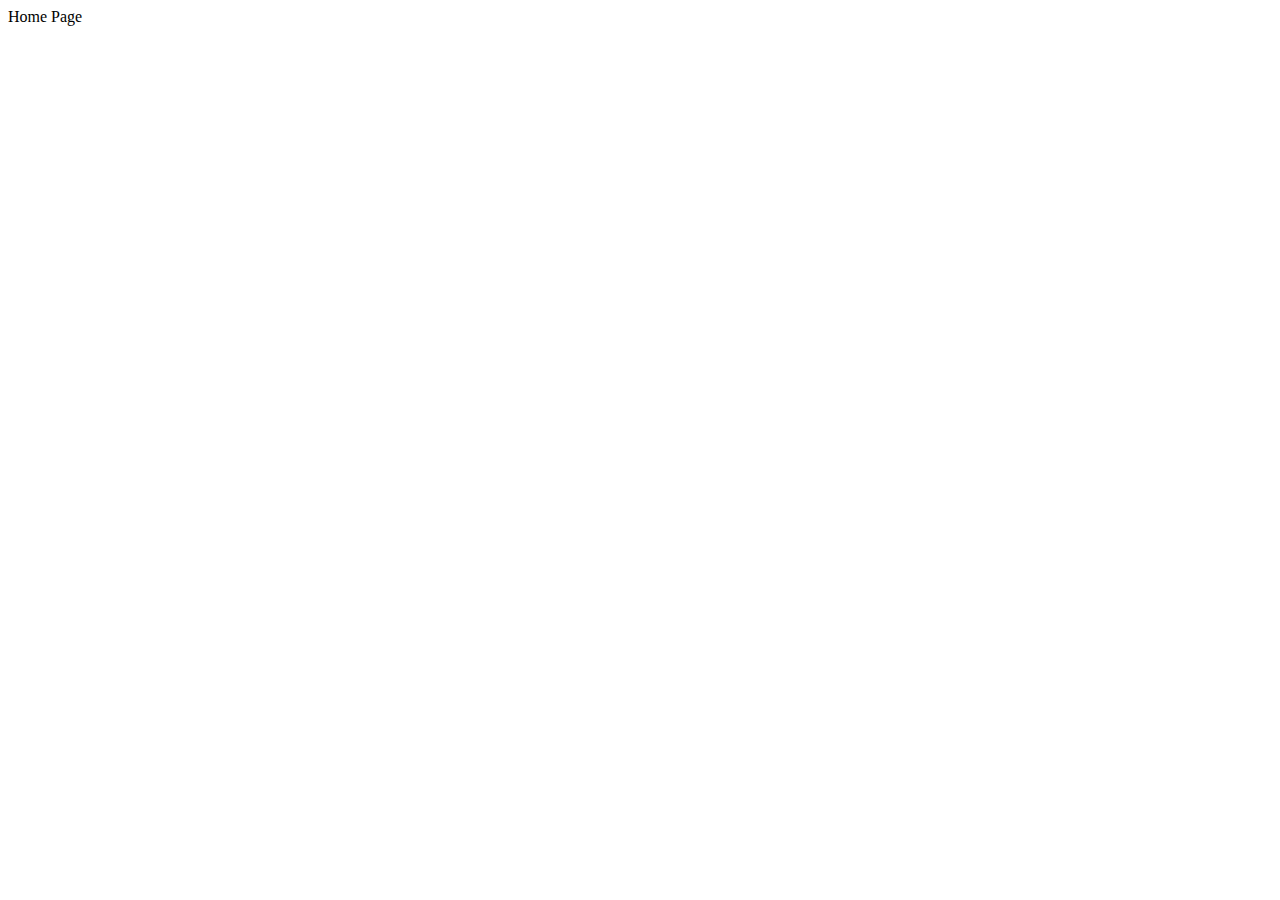
==== home.html @ 3d829ca9 "Create home.html" ====
<!DOCTYPE html>
<!-- The HTML code in this file is released under a Creative Commons Attribution-NonCommercial 4.0 International (CC BY-NC 4.0) license (https://creativecommons.org/licenses/by-nc/4.0/). Please feel free to reuse the code in the file, just be sure to attribute it properly and publicly on your site. -->
<html>
    <head>
            Home Page
    </head>
    <body>

    </body>
</html>
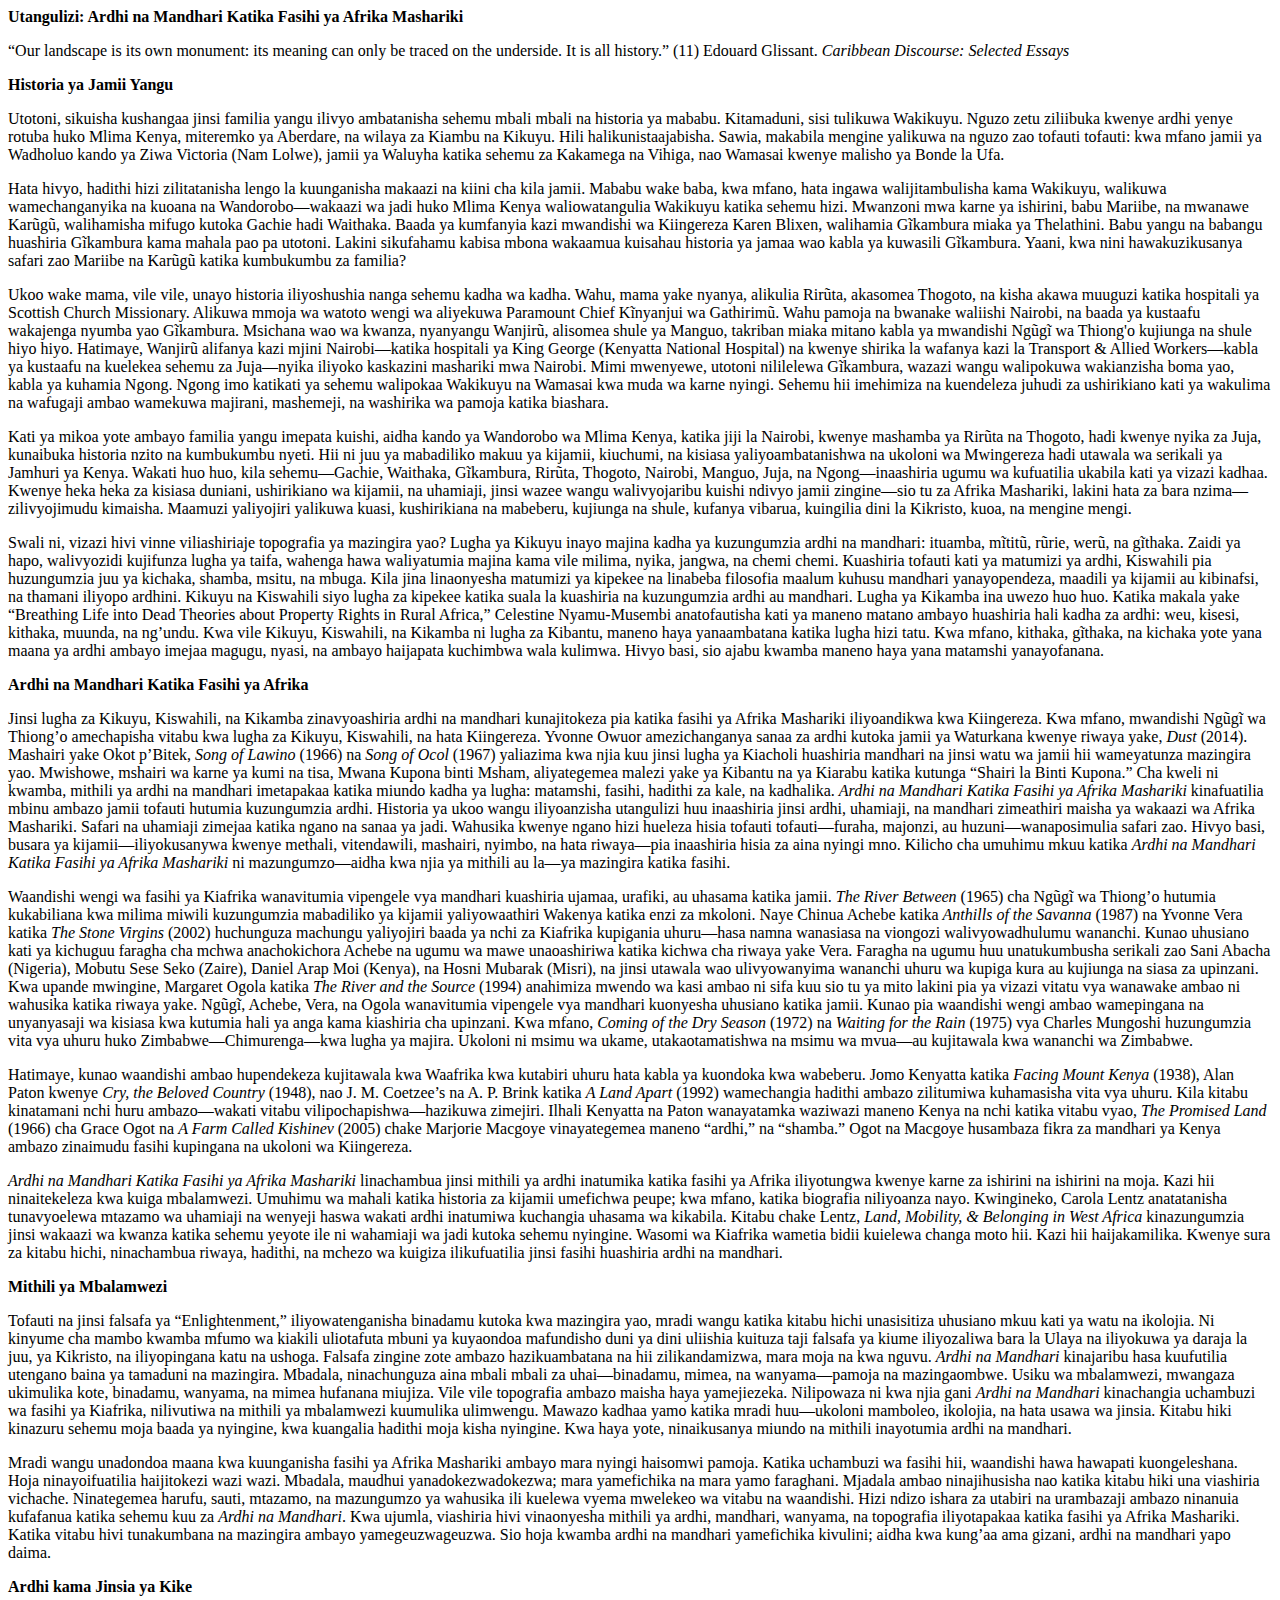
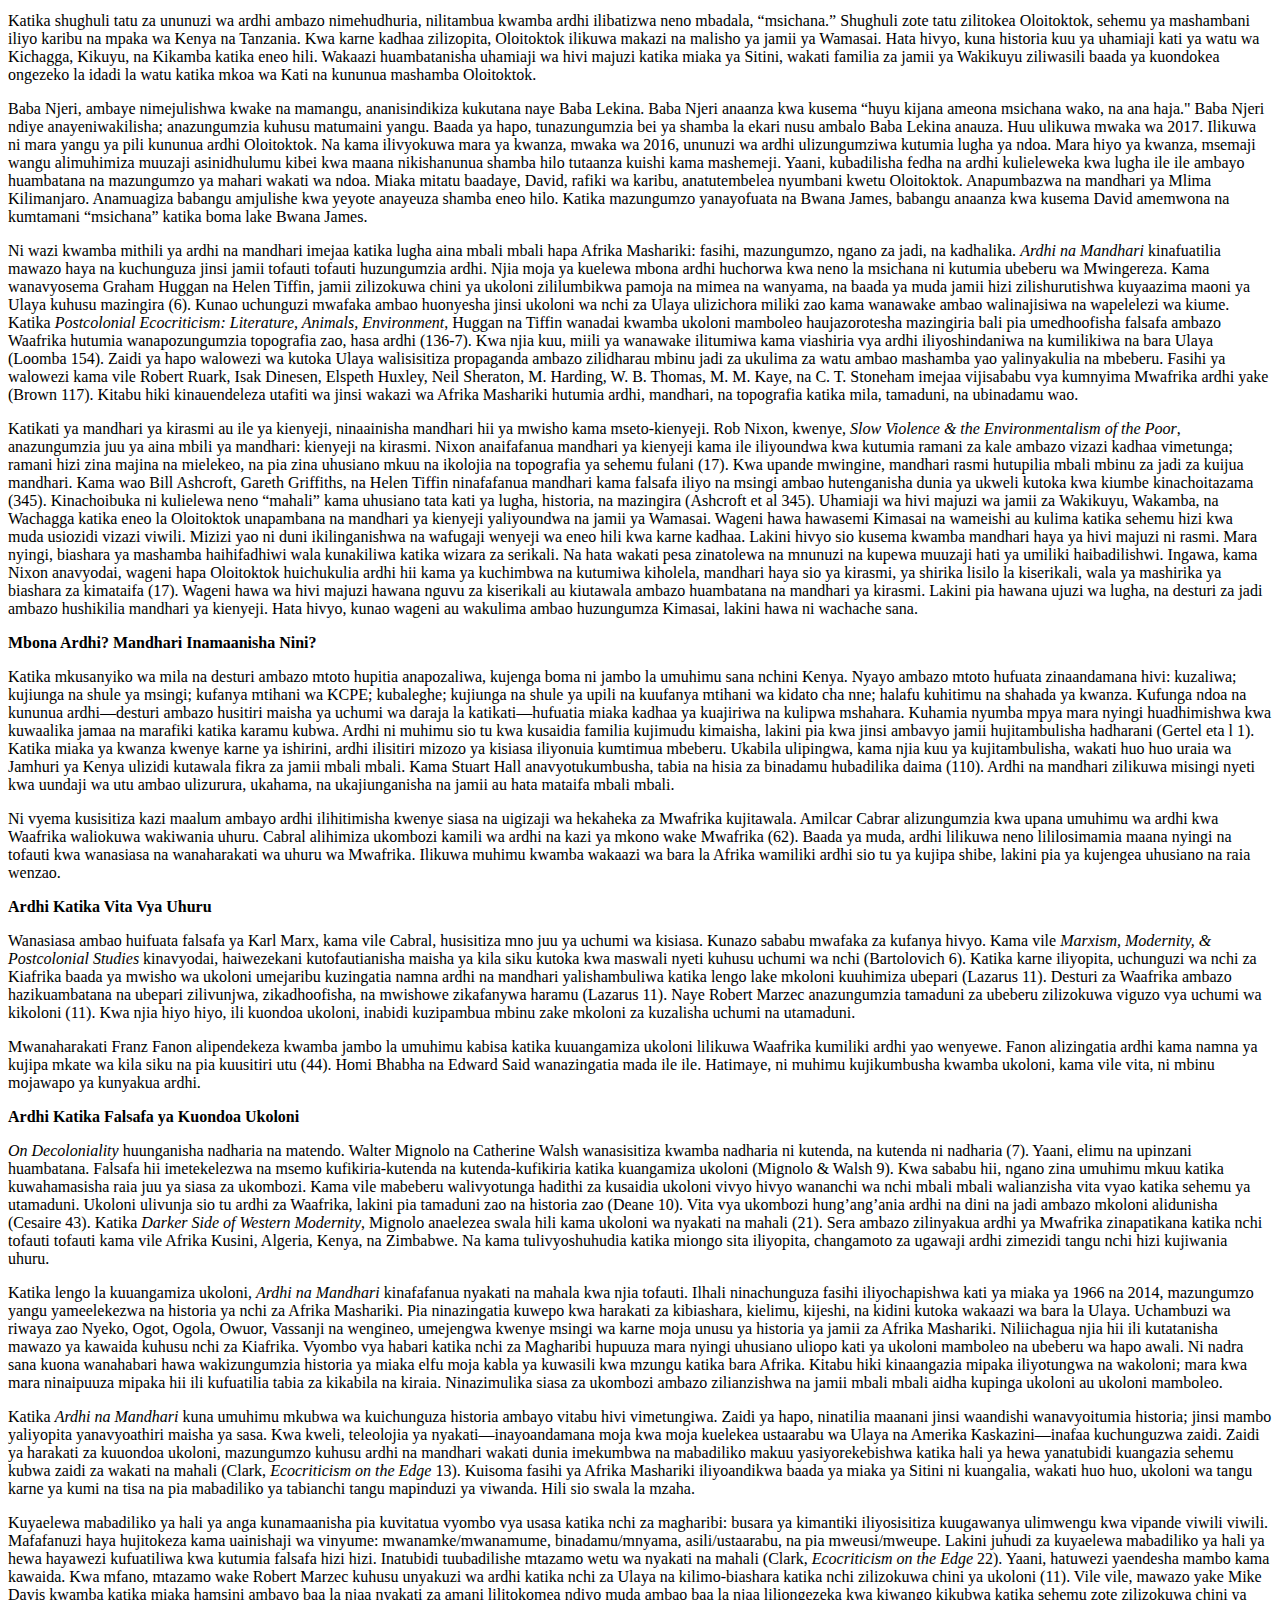
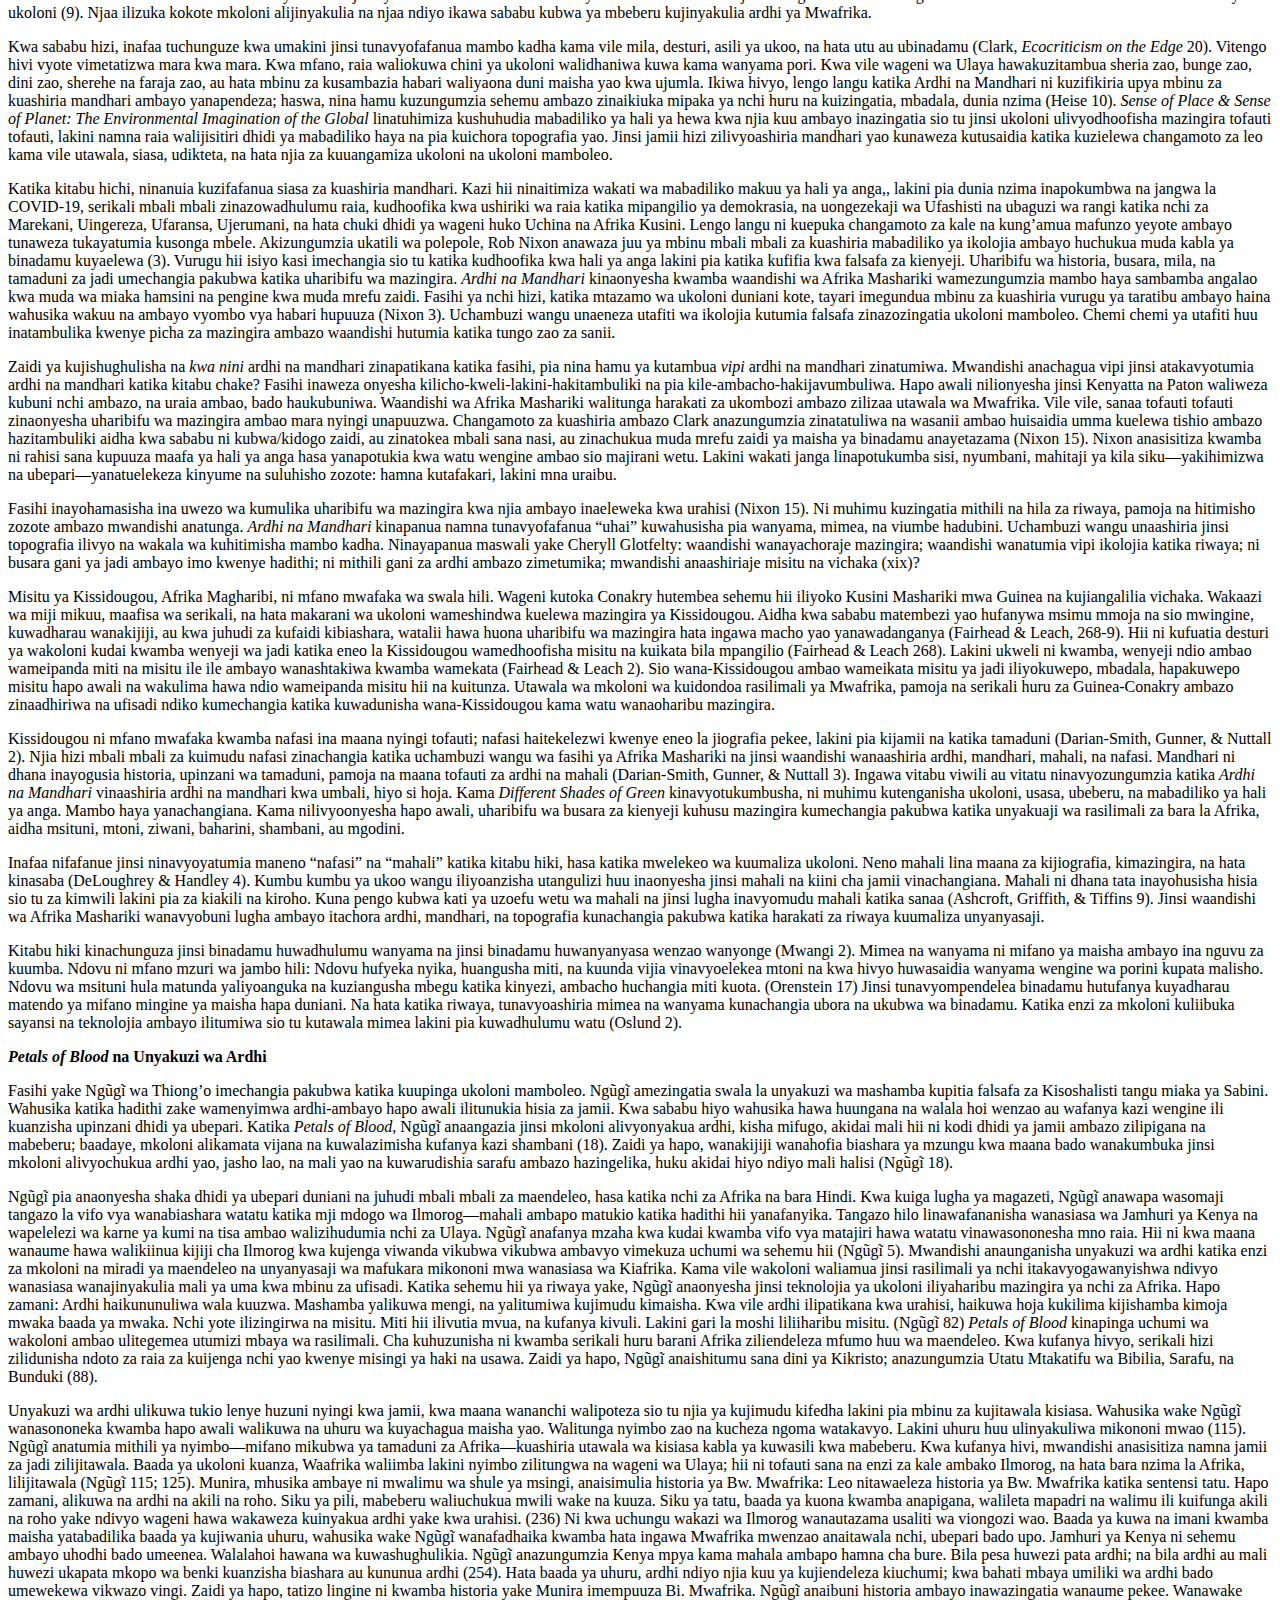
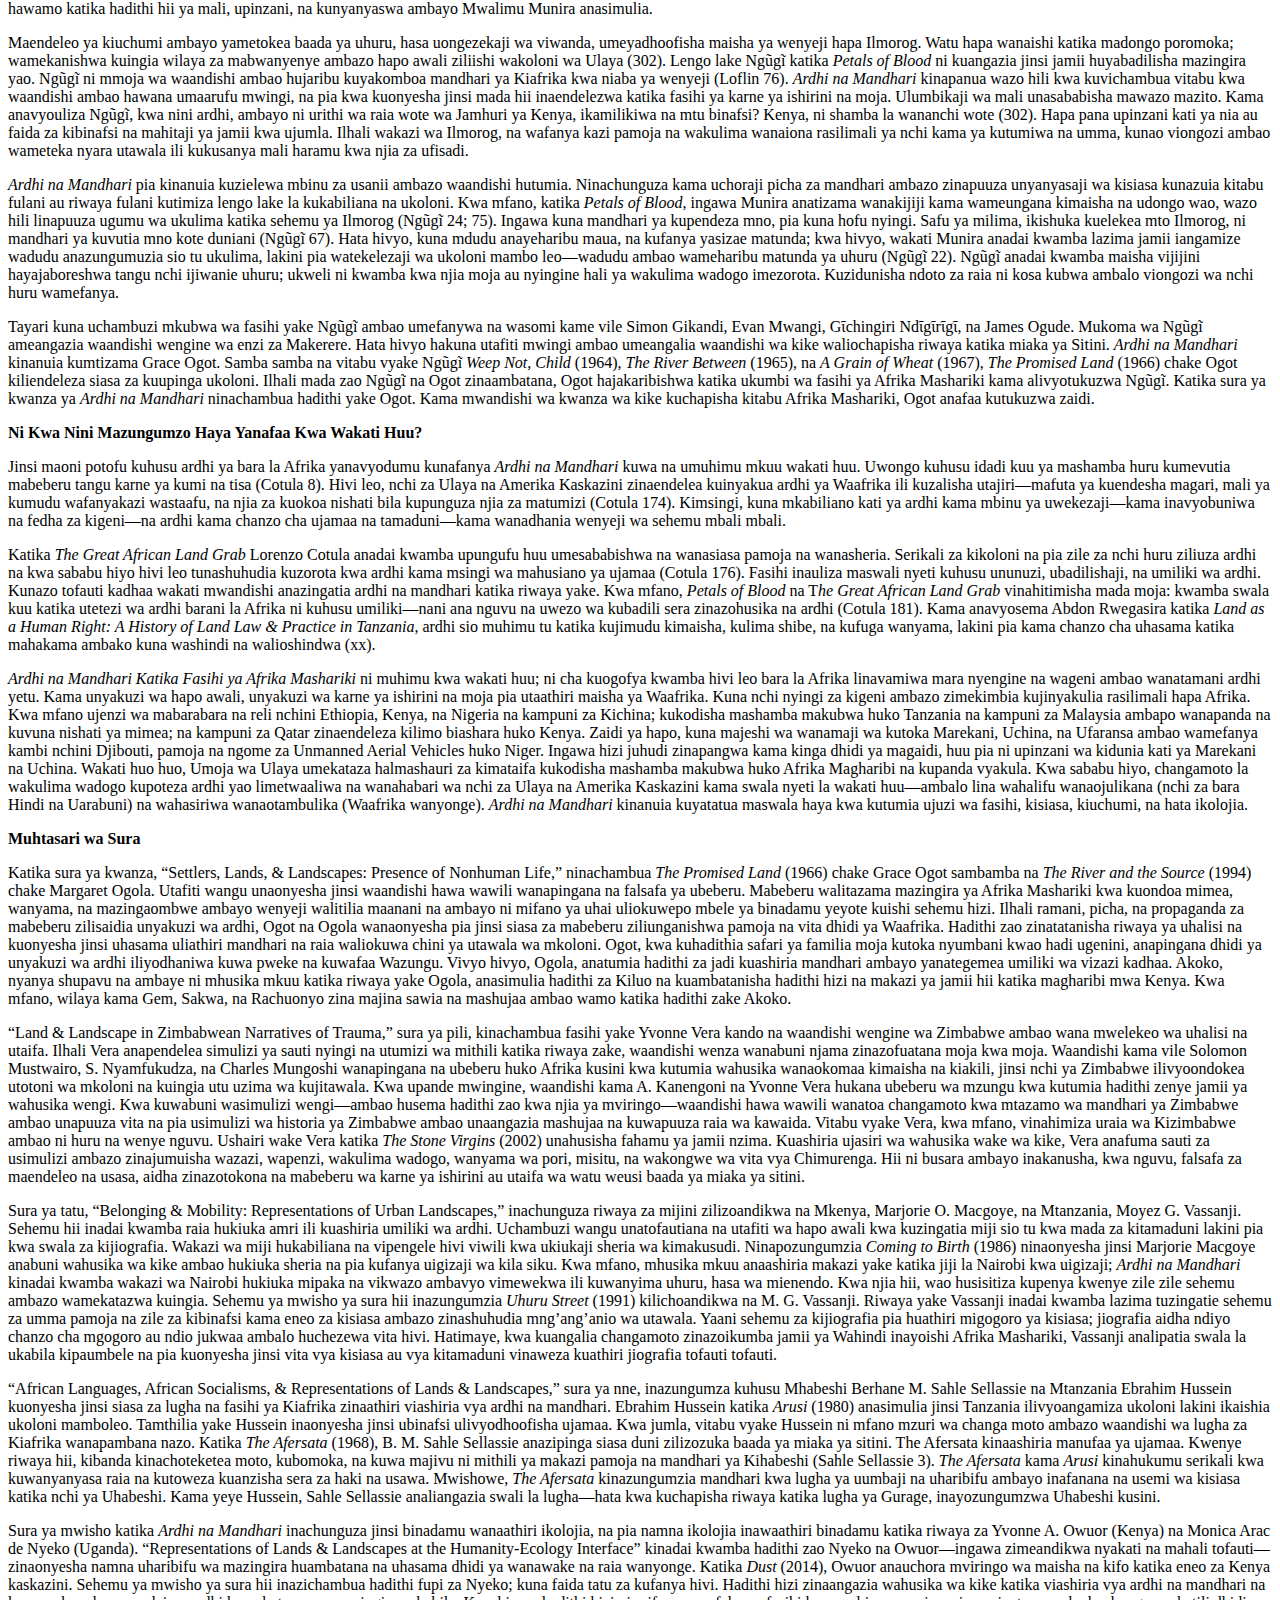
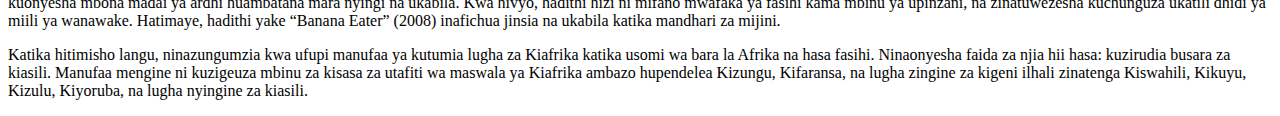
==== commit ef8002a5: "populate text - 7 (final)" ====
--- a/home.html
+++ b/home.html
@@ -2,9 +2,127 @@
 <!-- The HTML code in this file is released under a Creative Commons Attribution-NonCommercial 4.0 International (CC BY-NC 4.0) license (https://creativecommons.org/licenses/by-nc/4.0/). Please feel free to reuse the code in the file, just be sure to attribute it properly and publicly on your site. -->
 <html>
     <head>
-            Home Page
+        <b>Utangulizi: Ardhi na Mandhari Katika Fasihi ya Afrika Mashariki</b>
+        <p>“Our landscape is its own monument: its meaning can only be traced on the underside. It is all history.” (11) Edouard Glissant. <i>Caribbean Discourse: Selected Essays</i></p>
     </head>
     <body>
+        
+        <p> <b>Historia ya Jamii Yangu</b></p>
+        <p> Utotoni, sikuisha kushangaa jinsi familia yangu ilivyo ambatanisha sehemu mbali mbali na historia ya mababu. Kitamaduni, sisi tulikuwa Wakikuyu. Nguzo zetu ziliibuka kwenye ardhi yenye rotuba huko Mlima Kenya, miteremko ya Aberdare, na wilaya za Kiambu na Kikuyu. Hili halikunistaajabisha. Sawia, makabila mengine yalikuwa na nguzo zao tofauti tofauti: kwa mfano jamii ya Wadholuo kando ya Ziwa Victoria (Nam Lolwe), jamii ya Waluyha katika sehemu za Kakamega na Vihiga, nao Wamasai kwenye malisho ya Bonde la Ufa.</p>
+
+        <p> Hata hivyo, hadithi hizi zilitatanisha lengo la kuunganisha makaazi na kiini cha kila jamii. Mababu wake baba, kwa mfano, hata ingawa walijitambulisha kama Wakikuyu, walikuwa wamechanganyika na kuoana na Wandorobo—wakaazi wa jadi huko Mlima Kenya waliowatangulia Wakikuyu katika sehemu hizi. Mwanzoni mwa karne ya ishirini, babu Mariibe, na mwanawe Karũgũ, walihamisha mifugo kutoka Gachie hadi Waithaka. Baada ya kumfanyia kazi mwandishi wa Kiingereza Karen Blixen, walihamia Gĩkambura miaka ya Thelathini. Babu yangu na babangu huashiria Gĩkambura kama mahala pao pa utotoni. Lakini sikufahamu kabisa mbona wakaamua kuisahau historia ya jamaa wao kabla ya kuwasili Gĩkambura. Yaani, kwa nini hawakuzikusanya safari zao Mariibe na Karũgũ katika kumbukumbu za familia?</p>
+
+        <p> Ukoo wake mama, vile vile, unayo historia iliyoshushia nanga sehemu kadha wa kadha. Wahu, mama yake nyanya, alikulia Rirũta, akasomea Thogoto, na kisha akawa muuguzi katika hospitali ya Scottish Church Missionary. Alikuwa mmoja wa watoto wengi wa aliyekuwa Paramount Chief Kĩnyanjui wa Gathirimũ. Wahu pamoja na bwanake waliishi Nairobi, na baada ya kustaafu wakajenga nyumba yao Gĩkambura. Msichana wao wa kwanza, nyanyangu Wanjirũ, alisomea shule ya Manguo, takriban miaka mitano kabla ya mwandishi Ngũgĩ wa Thiong'o kujiunga na shule hiyo hiyo. Hatimaye, Wanjirũ alifanya kazi mjini Nairobi—katika hospitali ya King George (Kenyatta National Hospital) na kwenye shirika la wafanya kazi la Transport & Allied Workers—kabla ya kustaafu na kuelekea sehemu za Juja—nyika iliyoko kaskazini mashariki mwa Nairobi. Mimi mwenyewe, utotoni nililelewa Gĩkambura, wazazi wangu walipokuwa wakianzisha boma yao, kabla ya kuhamia Ngong. Ngong imo katikati ya sehemu walipokaa Wakikuyu na Wamasai kwa muda wa karne nyingi. Sehemu hii imehimiza na kuendeleza juhudi za ushirikiano kati ya wakulima na wafugaji ambao wamekuwa majirani, mashemeji, na washirika wa pamoja katika biashara.</p>
+
+        <p> Kati ya mikoa yote ambayo familia yangu imepata kuishi, aidha kando ya Wandorobo wa Mlima Kenya, katika jiji la Nairobi, kwenye mashamba ya Rirũta na Thogoto, hadi kwenye nyika za Juja, kunaibuka historia nzito na kumbukumbu nyeti. Hii ni juu ya mabadiliko makuu ya kijamii, kiuchumi, na kisiasa yaliyoambatanishwa na ukoloni wa Mwingereza hadi utawala wa serikali ya Jamhuri ya Kenya. Wakati huo huo, kila sehemu—Gachie, Waithaka, Gĩkambura, Rirũta, Thogoto, Nairobi, Manguo, Juja, na Ngong—inaashiria ugumu wa kufuatilia ukabila kati ya vizazi kadhaa. Kwenye heka heka za kisiasa duniani, ushirikiano wa kijamii, na uhamiaji, jinsi wazee wangu walivyojaribu kuishi ndivyo jamii zingine—sio tu za Afrika Mashariki, lakini hata za bara nzima—zilivyojimudu kimaisha. Maamuzi yaliyojiri yalikuwa kuasi, kushirikiana na mabeberu, kujiunga na shule, kufanya vibarua, kuingilia dini la Kikristo, kuoa, na mengine mengi.</p>
+
+        <p> Swali ni, vizazi hivi vinne viliashiriaje topografia ya mazingira yao? Lugha ya Kikuyu inayo majina kadha ya kuzungumzia ardhi na mandhari: ituamba, mĩtitũ, rũrie, werũ, na gĩthaka. Zaidi ya hapo, walivyozidi kujifunza lugha ya taifa, wahenga hawa waliyatumia majina kama vile milima, nyika, jangwa, na chemi chemi. Kuashiria tofauti kati ya matumizi ya ardhi, Kiswahili pia huzungumzia juu ya kichaka, shamba, msitu, na mbuga. Kila jina linaonyesha matumizi ya kipekee na linabeba filosofia maalum kuhusu mandhari yanayopendeza, maadili ya kijamii au kibinafsi, na thamani iliyopo ardhini. Kikuyu na Kiswahili siyo lugha za kipekee katika suala la kuashiria na kuzungumzia ardhi au mandhari. Lugha ya Kikamba ina uwezo huo huo. Katika makala yake “Breathing Life into Dead Theories about Property Rights in Rural Africa,” Celestine Nyamu-Musembi anatofautisha kati ya maneno matano ambayo huashiria hali kadha za ardhi: weu, kisesi, kithaka, muunda, na ng’undu. Kwa vile Kikuyu, Kiswahili, na Kikamba ni lugha za Kibantu, maneno haya yanaambatana katika lugha hizi tatu. Kwa mfano, kithaka, gĩthaka, na kichaka yote yana maana ya ardhi ambayo imejaa magugu, nyasi, na ambayo haijapata kuchimbwa wala kulimwa. Hivyo basi, sio ajabu kwamba maneno haya yana matamshi yanayofanana.</p>
+
+        <p> <b>Ardhi na Mandhari Katika Fasihi ya Afrika</b></p>
+
+        <p> Jinsi lugha za Kikuyu, Kiswahili, na Kikamba zinavyoashiria ardhi na mandhari kunajitokeza pia katika fasihi ya Afrika Mashariki iliyoandikwa kwa Kiingereza. Kwa mfano, mwandishi Ngũgĩ wa Thiong’o amechapisha vitabu kwa lugha za Kikuyu, Kiswahili, na hata Kiingereza. Yvonne Owuor amezichanganya sanaa za ardhi kutoka jamii ya Waturkana kwenye riwaya yake, <i>Dust</i> (2014). Mashairi yake Okot p’Bitek, <i>Song of Lawino</i> (1966) na <i>Song of Ocol</i> (1967) yaliazima kwa njia kuu jinsi lugha ya Kiacholi huashiria mandhari na jinsi watu wa jamii hii wameyatunza mazingira yao. Mwishowe, mshairi wa karne ya kumi na tisa, Mwana Kupona binti Msham, aliyategemea malezi yake ya Kibantu na ya Kiarabu katika kutunga “Shairi la Binti Kupona.” Cha kweli ni kwamba, mithili ya ardhi na mandhari imetapakaa katika miundo kadha ya lugha: matamshi, fasihi, hadithi za kale, na kadhalika. <i>Ardhi na Mandhari Katika Fasihi ya Afrika Mashariki</i> kinafuatilia mbinu ambazo jamii tofauti hutumia kuzungumzia ardhi. Historia ya ukoo wangu iliyoanzisha utangulizi huu inaashiria jinsi ardhi, uhamiaji, na mandhari zimeathiri maisha ya wakaazi wa Afrika Mashariki. Safari na uhamiaji zimejaa katika ngano na sanaa ya jadi. Wahusika kwenye ngano hizi hueleza hisia tofauti tofauti—furaha, majonzi, au huzuni—wanaposimulia safari zao. Hivyo basi, busara ya kijamii—iliyokusanywa kwenye methali, vitendawili, mashairi, nyimbo, na hata riwaya—pia inaashiria hisia za aina nyingi mno. Kilicho cha umuhimu mkuu katika <i>Ardhi na Mandhari Katika Fasihi ya Afrika Mashariki</i> ni mazungumzo—aidha kwa njia ya mithili au la—ya mazingira katika fasihi.</p>
+
+        <p> Waandishi wengi wa fasihi ya Kiafrika wanavitumia vipengele vya mandhari kuashiria ujamaa, urafiki, au uhasama katika jamii. <i>The River Between</i> (1965) cha Ngũgĩ wa Thiong’o hutumia kukabiliana kwa milima miwili kuzungumzia mabadiliko ya kijamii yaliyowaathiri Wakenya katika enzi za mkoloni. Naye Chinua Achebe katika <i>Anthills of the Savanna</i> (1987) na Yvonne Vera katika <i>The Stone Virgins</i> (2002) huchunguza machungu yaliyojiri baada ya nchi za Kiafrika kupigania uhuru—hasa namna wanasiasa na viongozi walivyowadhulumu wananchi. Kunao uhusiano kati ya kichuguu faragha cha mchwa anachokichora Achebe na ugumu wa mawe unaoashiriwa katika kichwa cha riwaya yake Vera. Faragha na ugumu huu unatukumbusha serikali zao Sani Abacha (Nigeria), Mobutu Sese Seko (Zaire), Daniel Arap Moi (Kenya), na Hosni Mubarak (Misri), na jinsi utawala wao ulivyowanyima wananchi uhuru wa kupiga kura au kujiunga na siasa za upinzani. Kwa upande mwingine, Margaret  Ogola katika <i>The River and the Source</i> (1994) anahimiza mwendo wa kasi ambao ni sifa kuu sio tu ya mito lakini pia ya vizazi vitatu vya wanawake ambao ni wahusika katika riwaya yake. Ngũgĩ, Achebe, Vera, na Ogola wanavitumia vipengele vya mandhari kuonyesha uhusiano katika jamii. Kunao pia waandishi wengi ambao wamepingana na unyanyasaji wa kisiasa kwa kutumia hali ya anga kama kiashiria cha upinzani. Kwa mfano, <i>Coming of the Dry Season</i> (1972) na <i>Waiting for the Rain</i> (1975) vya Charles Mungoshi huzungumzia vita vya uhuru huko Zimbabwe—Chimurenga—kwa lugha ya majira. Ukoloni ni msimu wa ukame, utakaotamatishwa na msimu wa mvua—au kujitawala kwa wananchi wa Zimbabwe.</p>
+
+        <p> Hatimaye, kunao waandishi ambao hupendekeza kujitawala kwa Waafrika kwa kutabiri uhuru hata kabla ya kuondoka kwa wabeberu. Jomo Kenyatta katika <i>Facing Mount Kenya</i> (1938), Alan Paton kwenye <i>Cry, the Beloved Country</i> (1948), nao J. M. Coetzee’s na A. P. Brink katika <i>A Land Apart</i> (1992) wamechangia hadithi ambazo zilitumiwa kuhamasisha vita vya uhuru. Kila kitabu kinatamani nchi huru ambazo—wakati vitabu vilipochapishwa—hazikuwa zimejiri. Ilhali Kenyatta na Paton wanayatamka waziwazi maneno Kenya na nchi katika vitabu vyao, <i>The Promised Land</i> (1966) cha Grace Ogot na <i>A Farm Called Kishinev</i> (2005) chake Marjorie Macgoye vinayategemea maneno “ardhi,” na “shamba.” Ogot na Macgoye husambaza fikra za mandhari ya Kenya ambazo zinaimudu fasihi kupingana na ukoloni wa Kiingereza.</p>
+
+        <p> <i>Ardhi na Mandhari Katika Fasihi ya Afrika Mashariki</i> linachambua jinsi mithili ya ardhi inatumika katika fasihi ya Afrika iliyotungwa kwenye karne za ishirini na ishirini na moja. Kazi hii ninaitekeleza kwa kuiga mbalamwezi. Umuhimu wa mahali katika historia za kijamii umefichwa peupe; kwa mfano, katika biografia niliyoanza nayo. Kwingineko, Carola Lentz anatatanisha tunavyoelewa mtazamo wa uhamiaji na wenyeji haswa wakati ardhi inatumiwa kuchangia uhasama wa kikabila. Kitabu chake Lentz, <i>Land, Mobility, & Belonging in West Africa</i> kinazungumzia jinsi wakaazi wa kwanza katika sehemu yeyote ile ni wahamiaji wa jadi kutoka sehemu nyingine. Wasomi wa Kiafrika wametia bidii kuielewa changa moto hii. Kazi hii haijakamilika. Kwenye sura za kitabu hichi, ninachambua riwaya, hadithi, na mchezo wa kuigiza ilikufuatilia jinsi fasihi huashiria ardhi na mandhari.</p>
+
+        <p> <b>Mithili ya Mbalamwezi</b></p>
+        
+        <p> Tofauti na jinsi falsafa ya “Enlightenment,” iliyowatenganisha binadamu kutoka kwa mazingira yao, mradi wangu katika kitabu hichi unasisitiza uhusiano mkuu kati ya watu na ikolojia. Ni kinyume cha mambo kwamba mfumo wa kiakili uliotafuta mbuni ya kuyaondoa mafundisho duni ya dini uliishia kuituza taji falsafa ya kiume iliyozaliwa bara la Ulaya na iliyokuwa ya daraja la juu, ya Kikristo, na iliyopingana katu na ushoga. Falsafa zingine zote ambazo hazikuambatana na hii zilikandamizwa, mara moja na kwa nguvu. <i>Ardhi na Mandhari</i> kinajaribu hasa kuufutilia utengano baina ya tamaduni na mazingira. Mbadala, ninachunguza aina mbali mbali za uhai—binadamu, mimea, na wanyama—pamoja na mazingaombwe.  Usiku wa mbalamwezi, mwangaza ukimulika kote, binadamu, wanyama, na mimea hufanana miujiza. Vile vile topografia ambazo maisha haya yamejiezeka. Nilipowaza ni kwa njia gani <i>Ardhi na Mandhari</i> kinachangia uchambuzi wa fasihi ya Kiafrika, nilivutiwa na mithili ya mbalamwezi kuumulika ulimwengu. Mawazo kadhaa yamo katika mradi huu—ukoloni mamboleo, ikolojia, na hata usawa wa jinsia. Kitabu hiki kinazuru sehemu moja baada ya nyingine, kwa kuangalia hadithi moja kisha nyingine. Kwa haya yote, ninaikusanya miundo na mithili inayotumia ardhi na mandhari.</p>
+
+        <p> Mradi wangu unadondoa maana kwa kuunganisha fasihi ya Afrika Mashariki ambayo mara nyingi haisomwi pamoja. Katika uchambuzi wa fasihi hii, waandishi hawa hawapati kuongeleshana. Hoja ninayoifuatilia haijitokezi wazi wazi. Mbadala, maudhui yanadokezwadokezwa; mara yamefichika na mara yamo faraghani. Mjadala ambao ninajihusisha nao katika kitabu hiki una viashiria vichache. Ninategemea harufu, sauti, mtazamo, na mazungumzo ya wahusika ili kuelewa vyema mwelekeo wa vitabu na waandishi. Hizi ndizo ishara za utabiri na urambazaji ambazo ninanuia kufafanua katika sehemu kuu za <i>Ardhi na Mandhari</i>. Kwa ujumla, viashiria hivi vinaonyesha mithili ya ardhi, mandhari, wanyama, na topografia iliyotapakaa katika fasihi ya Afrika Mashariki. Katika vitabu hivi tunakumbana na mazingira ambayo yamegeuzwageuzwa. Sio hoja kwamba ardhi na mandhari yamefichika kivulini; aidha kwa kung’aa ama gizani, ardhi na mandhari yapo daima.</p>
+
+        <p> <b>Ardhi kama Jinsia ya Kike</b></p>
+
+        <p> Katika shughuli tatu za ununuzi wa ardhi ambazo nimehudhuria, nilitambua kwamba ardhi ilibatizwa neno mbadala, “msichana.” Shughuli zote tatu zilitokea Oloitoktok, sehemu ya mashambani iliyo karibu na mpaka wa Kenya na Tanzania. Kwa karne kadhaa zilizopita, Oloitoktok ilikuwa makazi na malisho ya jamii ya Wamasai. Hata hivyo, kuna historia kuu ya uhamiaji kati ya watu wa Kichagga, Kikuyu, na Kikamba katika eneo hili. Wakaazi huambatanisha uhamiaji wa hivi majuzi katika miaka ya Sitini, wakati familia za jamii ya Wakikuyu ziliwasili baada ya kuondokea ongezeko la idadi la watu katika mkoa wa Kati na kununua mashamba Oloitoktok.</p>
+
+        <p> Baba Njeri, ambaye nimejulishwa kwake na mamangu, ananisindikiza kukutana naye Baba Lekina. Baba Njeri anaanza kwa kusema “huyu kijana ameona msichana wako, na ana haja." Baba Njeri ndiye anayeniwakilisha; anazungumzia kuhusu matumaini yangu. Baada ya hapo, tunazungumzia bei ya shamba la ekari nusu ambalo Baba Lekina anauza. Huu ulikuwa mwaka wa 2017. Ilikuwa ni mara yangu ya pili kununua ardhi Oloitoktok. Na kama ilivyokuwa mara ya kwanza, mwaka wa 2016, ununuzi wa ardhi ulizungumziwa kutumia lugha ya ndoa. Mara hiyo ya kwanza, msemaji wangu alimuhimiza muuzaji asinidhulumu kibei kwa maana nikishanunua shamba hilo tutaanza kuishi kama mashemeji. Yaani, kubadilisha fedha na ardhi kulieleweka kwa lugha ile ile ambayo huambatana na mazungumzo ya mahari wakati wa ndoa. Miaka mitatu baadaye, David, rafiki wa karibu, anatutembelea nyumbani kwetu Oloitoktok. Anapumbazwa na mandhari ya Mlima Kilimanjaro. Anamuagiza babangu amjulishe kwa yeyote anayeuza shamba eneo hilo. Katika mazungumzo yanayofuata na Bwana James, babangu anaanza kwa kusema David amemwona na kumtamani “msichana” katika boma lake Bwana James.</p>
+
+        <p> Ni wazi kwamba mithili ya ardhi na mandhari imejaa katika lugha aina mbali mbali hapa Afrika Mashariki: fasihi, mazungumzo, ngano za jadi, na kadhalika. <i>Ardhi na Mandhari</i> kinafuatilia mawazo haya na kuchunguza jinsi jamii tofauti tofauti huzungumzia ardhi. Njia moja ya kuelewa mbona ardhi huchorwa kwa neno la msichana ni kutumia ubeberu wa Mwingereza. Kama wanavyosema Graham Huggan na Helen Tiffin, jamii zilizokuwa chini ya ukoloni zililumbikwa pamoja na mimea na wanyama, na baada ya muda jamii hizi zilishurutishwa kuyaazima maoni ya Ulaya kuhusu mazingira (6). Kunao uchunguzi mwafaka ambao huonyesha jinsi ukoloni wa nchi za Ulaya ulizichora miliki zao kama wanawake ambao walinajisiwa na wapelelezi wa kiume. Katika <i>Postcolonial Ecocriticism: Literature, Animals, Environment</i>, Huggan na Tiffin wanadai kwamba ukoloni mamboleo haujazorotesha mazingiria bali pia umedhoofisha falsafa ambazo Waafrika hutumia wanapozungumzia topografia zao, hasa ardhi (136-7). Kwa njia kuu, miili ya wanawake ilitumiwa kama viashiria vya ardhi iliyoshindaniwa na kumilikiwa na bara Ulaya (Loomba 154). Zaidi ya hapo walowezi wa kutoka Ulaya walisisitiza propaganda ambazo zilidharau mbinu jadi za ukulima za watu ambao mashamba yao yalinyakulia na mbeberu. Fasihi ya walowezi kama vile Robert Ruark, Isak Dinesen, Elspeth Huxley, Neil Sheraton, M. Harding, W. B. Thomas, M. M. Kaye, na C. T. Stoneham imejaa vijisababu vya kumnyima Mwafrika ardhi yake (Brown 117). Kitabu hiki kinauendeleza utafiti wa jinsi wakazi wa Afrika Mashariki hutumia ardhi, mandhari, na topografia katika mila, tamaduni, na ubinadamu wao.</p>
+        
+        <p> Katikati ya mandhari ya kirasmi au ile ya kienyeji, ninaainisha mandhari hii ya mwisho kama mseto-kienyeji. Rob Nixon, kwenye, <i>Slow Violence & the Environmentalism of the Poor</i>, anazungumzia juu ya aina mbili ya mandhari: kienyeji na kirasmi. Nixon anaifafanua mandhari ya kienyeji kama ile iliyoundwa kwa kutumia ramani za kale ambazo vizazi kadhaa vimetunga; ramani hizi zina majina na mielekeo, na pia zina uhusiano mkuu na ikolojia na topografia ya sehemu fulani (17). Kwa upande mwingine, mandhari rasmi hutupilia mbali mbinu za jadi za kuijua mandhari. Kama wao Bill Ashcroft, Gareth Griffiths, na Helen Tiffin ninafafanua mandhari kama falsafa iliyo na msingi ambao hutenganisha dunia ya ukweli kutoka kwa kiumbe kinachoitazama (345). Kinachoibuka ni kulielewa neno “mahali” kama uhusiano tata kati ya lugha, historia, na mazingira (Ashcroft et al 345). Uhamiaji wa hivi majuzi wa jamii za Wakikuyu, Wakamba, na Wachagga katika eneo la Oloitoktok unapambana na mandhari ya kienyeji yaliyoundwa na jamii ya Wamasai. Wageni hawa hawasemi Kimasai na wameishi au kulima katika sehemu hizi kwa muda usiozidi vizazi viwili. Mizizi yao ni duni ikilinganishwa na wafugaji wenyeji wa eneo hili kwa karne kadhaa. Lakini hivyo sio kusema kwamba mandhari haya ya hivi majuzi ni rasmi. Mara nyingi, biashara ya mashamba haihifadhiwi wala kunakiliwa katika wizara za serikali. Na hata wakati pesa zinatolewa na mnunuzi na kupewa muuzaji hati ya umiliki haibadilishwi. Ingawa, kama Nixon anavyodai, wageni hapa Oloitoktok huichukulia ardhi hii kama ya kuchimbwa na kutumiwa kiholela, mandhari haya sio ya kirasmi, ya shirika lisilo la kiserikali, wala ya mashirika ya biashara za kimataifa (17). Wageni hawa wa hivi majuzi hawana nguvu za kiserikali au kiutawala ambazo huambatana na mandhari ya kirasmi. Lakini pia hawana ujuzi wa lugha, na desturi za jadi ambazo hushikilia mandhari ya kienyeji. Hata hivyo, kunao wageni au wakulima ambao huzungumza Kimasai, lakini hawa ni wachache sana.</p>
+
+        <p> <b>Mbona Ardhi? Mandhari Inamaanisha Nini?</b></p>
+
+        <p> Katika mkusanyiko wa mila na desturi ambazo mtoto hupitia anapozaliwa, kujenga boma ni jambo la umuhimu sana nchini Kenya. Nyayo ambazo mtoto hufuata zinaandamana hivi: kuzaliwa; kujiunga na shule ya msingi; kufanya mtihani wa KCPE; kubaleghe; kujiunga na shule ya upili na kuufanya mtihani wa kidato cha nne; halafu kuhitimu na shahada ya kwanza. Kufunga ndoa na kununua ardhi—desturi ambazo husitiri maisha ya uchumi wa daraja la katikati—hufuatia miaka kadhaa ya kuajiriwa na kulipwa mshahara. Kuhamia nyumba mpya mara nyingi huadhimishwa kwa kuwaalika jamaa na marafiki katika karamu kubwa. Ardhi ni muhimu sio tu kwa kusaidia familia kujimudu kimaisha, lakini pia kwa jinsi ambavyo jamii hujitambulisha hadharani (Gertel eta l 1). Katika miaka ya kwanza kwenye karne ya ishirini, ardhi ilisitiri mizozo ya kisiasa iliyonuia kumtimua mbeberu. Ukabila ulipingwa, kama njia kuu ya kujitambulisha, wakati huo huo uraia wa Jamhuri ya Kenya ulizidi kutawala fikra za jamii mbali mbali. Kama Stuart Hall anavyotukumbusha, tabia na hisia za binadamu hubadilika daima (110). Ardhi na mandhari zilikuwa misingi nyeti kwa uundaji wa utu ambao ulizurura, ukahama, na ukajiunganisha na jamii au hata mataifa mbali mbali.</p>
+
+        <p> Ni vyema kusisitiza kazi maalum ambayo ardhi ilihitimisha kwenye siasa na uigizaji wa hekaheka za Mwafrika kujitawala. Amilcar Cabrar alizungumzia kwa upana umuhimu wa ardhi kwa Waafrika waliokuwa wakiwania uhuru. Cabral alihimiza ukombozi kamili wa ardhi na kazi ya mkono wake Mwafrika (62). Baada ya muda, ardhi lilikuwa neno lililosimamia maana nyingi na tofauti kwa wanasiasa na wanaharakati wa uhuru wa Mwafrika. Ilikuwa muhimu kwamba wakaazi wa bara la Afrika wamiliki ardhi sio tu ya kujipa shibe, lakini pia ya kujengea uhusiano na raia wenzao.</p>
+
+        <p> <b>Ardhi Katika Vita Vya Uhuru</b></p>
+
+        <p> Wanasiasa ambao huifuata falsafa ya Karl Marx, kama vile Cabral, husisitiza mno juu ya uchumi wa kisiasa. Kunazo sababu mwafaka za kufanya hivyo. Kama vile <i>Marxism, Modernity, & Postcolonial Studies</i>  kinavyodai, haiwezekani kutofautianisha maisha ya kila siku kutoka kwa maswali nyeti kuhusu uchumi wa nchi (Bartolovich 6). Katika karne iliyopita, uchunguzi wa nchi za Kiafrika baada ya mwisho wa ukoloni umejaribu kuzingatia namna ardhi na mandhari yalishambuliwa katika lengo lake mkoloni kuuhimiza ubepari (Lazarus 11). Desturi za Waafrika ambazo hazikuambatana na ubepari zilivunjwa, zikadhoofisha, na mwishowe zikafanywa haramu (Lazarus 11). Naye Robert Marzec anazungumzia tamaduni za ubeberu zilizokuwa viguzo vya uchumi wa kikoloni (11). Kwa njia hiyo hiyo, ili kuondoa ukoloni, inabidi kuzipambua mbinu zake mkoloni za kuzalisha uchumi na utamaduni.</p>
+
+        <p> Mwanaharakati Franz Fanon alipendekeza kwamba jambo la umuhimu kabisa katika kuuangamiza ukoloni lilikuwa Waafrika kumiliki ardhi yao wenyewe. Fanon alizingatia ardhi kama namna ya kujipa mkate wa kila siku na pia kuusitiri utu (44). Homi Bhabha na Edward Said wanazingatia mada ile ile. Hatimaye, ni muhimu kujikumbusha kwamba ukoloni, kama vile vita, ni mbinu mojawapo ya kunyakua ardhi.</p>
+
+        <p> <b>Ardhi Katika Falsafa ya Kuondoa Ukoloni</b></p>
+
+        <p> <i>On Decoloniality</i> huunganisha nadharia na matendo. Walter Mignolo na Catherine Walsh wanasisitiza kwamba nadharia ni kutenda, na kutenda ni nadharia (7). Yaani, elimu na upinzani huambatana. Falsafa hii imetekelezwa na msemo kufikiria-kutenda na kutenda-kufikiria katika kuangamiza ukoloni (Mignolo & Walsh 9). Kwa sababu hii, ngano zina umuhimu mkuu katika kuwahamasisha raia juu ya siasa za ukombozi. Kama vile mabeberu walivyotunga hadithi za kusaidia ukoloni vivyo hivyo wananchi wa nchi mbali mbali walianzisha vita vyao katika sehemu ya utamaduni. Ukoloni ulivunja sio tu ardhi za Waafrika, lakini pia tamaduni zao na historia zao (Deane 10). Vita vya ukombozi hung’ang’ania ardhi na dini na jadi ambazo mkoloni alidunisha (Cesaire 43). Katika <i>Darker Side of Western Modernity</i>, Mignolo anaelezea swala hili kama ukoloni wa nyakati na mahali (21). Sera ambazo zilinyakua ardhi ya Mwafrika zinapatikana katika nchi tofauti tofauti kama vile Afrika Kusini, Algeria, Kenya, na Zimbabwe. Na kama tulivyoshuhudia katika miongo sita iliyopita, changamoto za ugawaji ardhi zimezidi tangu nchi hizi kujiwania uhuru.</p>
+
+        <p> Katika lengo la kuuangamiza ukoloni, <i>Ardhi na Mandhari</i> kinafafanua nyakati na mahala kwa njia tofauti. Ilhali ninachunguza fasihi iliyochapishwa kati ya miaka ya 1966 na 2014, mazungumzo yangu yameelekezwa na historia ya nchi za Afrika Mashariki. Pia ninazingatia kuwepo kwa harakati za kibiashara, kielimu, kijeshi, na kidini kutoka wakaazi wa bara la Ulaya. Uchambuzi wa riwaya zao Nyeko, Ogot, Ogola, Owuor, Vassanji na wengineo, umejengwa kwenye msingi wa karne moja unusu ya historia ya jamii za Afrika Mashariki. Niliichagua njia hii ili kutatanisha mawazo ya kawaida kuhusu nchi za Kiafrika. Vyombo vya habari katika nchi za Magharibi hupuuza mara nyingi uhusiano uliopo kati ya ukoloni mamboleo na ubeberu wa hapo awali. Ni nadra sana kuona wanahabari hawa wakizungumzia historia ya miaka elfu moja kabla ya kuwasili kwa mzungu katika bara Afrika. Kitabu hiki kinaangazia mipaka iliyotungwa na wakoloni; mara kwa mara ninaipuuza mipaka hii ili kufuatilia tabia za kikabila na kiraia. Ninazimulika siasa za ukombozi ambazo zilianzishwa na jamii mbali mbali aidha kupinga ukoloni au ukoloni mamboleo.</p>
+
+        <p> Katika <i>Ardhi na Mandhari</i> kuna umuhimu mkubwa wa kuichunguza historia ambayo vitabu hivi vimetungiwa. Zaidi ya hapo, ninatilia maanani jinsi waandishi wanavyoitumia historia; jinsi mambo yaliyopita yanavyoathiri maisha ya sasa. Kwa kweli, teleolojia ya nyakati—inayoandamana moja kwa moja kuelekea ustaarabu wa Ulaya na Amerika Kaskazini—inafaa kuchunguzwa zaidi. Zaidi ya harakati za kuuondoa ukoloni, mazungumzo kuhusu ardhi na mandhari wakati dunia imekumbwa na mabadiliko makuu yasiyorekebishwa katika hali ya hewa yanatubidi kuangazia sehemu kubwa zaidi za wakati na mahali (Clark, <i>Ecocriticism on the Edge</i> 13). Kuisoma fasihi ya Afrika Mashariki iliyoandikwa baada ya miaka ya Sitini ni kuangalia, wakati huo huo, ukoloni wa tangu karne ya kumi na tisa na pia mabadiliko ya tabianchi tangu mapinduzi ya viwanda. Hili sio swala la mzaha.</p>
+
+        <p> Kuyaelewa mabadiliko ya hali ya anga kunamaanisha pia kuvitatua vyombo vya usasa katika nchi za magharibi: busara ya kimantiki iliyosisitiza kuugawanya ulimwengu kwa vipande viwili viwili. Mafafanuzi haya hujitokeza kama uainishaji wa vinyume: mwanamke/mwanamume, binadamu/mnyama, asili/ustaarabu, na pia mweusi/mweupe. Lakini juhudi za kuyaelewa mabadiliko ya hali ya hewa hayawezi kufuatiliwa kwa kutumia falsafa hizi hizi. Inatubidi tuubadilishe mtazamo wetu wa nyakati na mahali (Clark, <i>Ecocriticism on the Edge</i> 22). Yaani, hatuwezi yaendesha mambo kama kawaida. Kwa mfano, mtazamo wake Robert Marzec kuhusu unyakuzi wa ardhi katika nchi za Ulaya na kilimo-biashara katika nchi zilizokuwa chini ya ukoloni (11). Vile vile, mawazo yake Mike Davis kwamba katika miaka hamsini ambayo baa la njaa nyakati za amani lilitokomea ndiyo muda ambao baa la njaa liliongezeka kwa kiwango kikubwa katika sehemu zote zilizokuwa chini ya ukoloni (9). Njaa ilizuka kokote mkoloni alijinyakulia na njaa ndiyo ikawa sababu kubwa ya mbeberu kujinyakulia ardhi ya Mwafrika.</p>
+
+        <p> Kwa sababu hizi, inafaa tuchunguze kwa umakini jinsi tunavyofafanua mambo kadha kama vile mila, desturi, asili ya ukoo, na hata utu au ubinadamu (Clark, <i>Ecocriticism on the Edge</i> 20). Vitengo hivi vyote vimetatizwa mara kwa mara. Kwa mfano, raia waliokuwa chini ya ukoloni walidhaniwa kuwa kama wanyama pori. Kwa vile wageni wa Ulaya hawakuzitambua sheria zao, bunge zao, dini zao, sherehe na faraja zao, au hata mbinu za kusambazia habari waliyaona duni maisha yao kwa ujumla. Ikiwa hivyo, lengo langu katika Ardhi na Mandhari ni kuzifikiria upya mbinu za kuashiria mandhari ambayo yanapendeza; haswa, nina hamu kuzungumzia sehemu ambazo zinaikiuka mipaka ya nchi huru na kuizingatia, mbadala, dunia nzima (Heise 10). <i>Sense of Place & Sense of Planet: The Environmental Imagination of the Global</i> linatuhimiza kushuhudia mabadiliko ya hali ya hewa kwa njia kuu ambayo inazingatia sio tu jinsi ukoloni ulivyodhoofisha mazingira tofauti tofauti, lakini namna raia walijisitiri dhidi ya mabadiliko haya na pia kuichora topografia yao. Jinsi jamii hizi zilivyoashiria mandhari yao kunaweza kutusaidia katika kuzielewa changamoto za leo kama vile utawala, siasa, udikteta, na hata njia za kuuangamiza ukoloni na ukoloni mamboleo.</p>
+
+        <p> Katika kitabu hichi, ninanuia kuzifafanua siasa za kuashiria mandhari. Kazi hii ninaitimiza wakati wa mabadiliko makuu ya hali ya anga,, lakini pia dunia nzima inapokumbwa na jangwa la COVID-19, serikali mbali mbali zinazowadhulumu raia, kudhoofika kwa ushiriki wa raia katika mipangilio ya demokrasia, na uongezekaji wa Ufashisti na ubaguzi wa rangi katika nchi za Marekani, Uingereza, Ufaransa, Ujerumani, na hata chuki dhidi ya wageni huko Uchina na Afrika Kusini. Lengo langu ni kuepuka changamoto za kale na kung’amua mafunzo yeyote ambayo tunaweza tukayatumia kusonga mbele. Akizungumzia ukatili wa polepole, Rob Nixon anawaza juu ya mbinu mbali mbali za kuashiria mabadiliko ya ikolojia ambayo huchukua muda kabla ya binadamu kuyaelewa (3). Vurugu hii isiyo kasi imechangia sio tu katika kudhoofika kwa hali ya anga lakini pia katika kufifia kwa falsafa za kienyeji. Uharibifu wa historia, busara, mila, na tamaduni za jadi umechangia pakubwa katika uharibifu wa mazingira. <i>Ardhi na Mandhari</i> kinaonyesha kwamba waandishi wa Afrika Mashariki wamezungumzia mambo haya sambamba angalao kwa muda wa miaka hamsini na pengine kwa muda mrefu zaidi. Fasihi ya nchi hizi, katika mtazamo wa ukoloni duniani kote, tayari imegundua mbinu za kuashiria vurugu ya taratibu ambayo haina wahusika wakuu na ambayo vyombo vya habari hupuuza (Nixon 3). Uchambuzi wangu unaeneza utafiti wa ikolojia kutumia falsafa zinazozingatia ukoloni mamboleo. Chemi chemi ya utafiti huu inatambulika kwenye picha za mazingira ambazo waandishi hutumia katika tungo zao za sanii.</p>
+
+        <p> Zaidi ya kujishughulisha na <i>kwa nini</i> ardhi na mandhari zinapatikana katika fasihi, pia nina hamu ya kutambua <i>vipi</i> ardhi na mandhari zinatumiwa. Mwandishi anachagua vipi jinsi atakavyotumia ardhi na mandhari katika kitabu chake? Fasihi inaweza onyesha kilicho-kweli-lakini-hakitambuliki na pia kile-ambacho-hakijavumbuliwa. Hapo awali nilionyesha jinsi Kenyatta na Paton waliweza kubuni nchi ambazo, na uraia ambao, bado haukubuniwa. Waandishi wa Afrika Mashariki walitunga harakati za ukombozi ambazo zilizaa utawala wa Mwafrika. Vile vile, sanaa tofauti tofauti zinaonyesha uharibifu wa mazingira ambao mara nyingi unapuuzwa. Changamoto za kuashiria ambazo Clark anazungumzia zinatatuliwa na wasanii ambao huisaidia umma kuelewa tishio ambazo hazitambuliki aidha kwa sababu ni kubwa/kidogo zaidi, au zinatokea mbali sana nasi, au zinachukua muda mrefu zaidi ya maisha ya binadamu anayetazama (Nixon 15). Nixon anasisitiza kwamba ni rahisi sana kupuuza maafa ya hali ya anga hasa yanapotukia kwa watu wengine ambao sio majirani wetu. Lakini wakati janga linapotukumba sisi, nyumbani, mahitaji ya kila siku—yakihimizwa na ubepari—yanatuelekeza kinyume na suluhisho zozote: hamna kutafakari, lakini mna uraibu.</p>
+        
+        <p> Fasihi inayohamasisha ina uwezo wa kumulika uharibifu wa mazingira kwa njia ambayo inaeleweka kwa urahisi (Nixon 15). Ni muhimu kuzingatia mithili na hila za riwaya, pamoja na hitimisho zozote ambazo mwandishi anatunga. <i>Ardhi na Mandhari</i> kinapanua namna tunavyofafanua “uhai” kuwahusisha pia wanyama, mimea, na viumbe hadubini. Uchambuzi wangu unaashiria jinsi topografia ilivyo na wakala wa kuhitimisha mambo kadha. Ninayapanua maswali yake Cheryll Glotfelty: waandishi wanayachoraje mazingira; waandishi wanatumia vipi ikolojia katika riwaya; ni busara gani ya jadi ambayo imo kwenye hadithi; ni mithili gani za ardhi ambazo zimetumika; mwandishi anaashiriaje misitu na vichaka (xix)?</p>
+
+        <p> Misitu ya Kissidougou, Afrika Magharibi, ni mfano mwafaka wa swala hili. Wageni kutoka Conakry hutembea sehemu hii iliyoko Kusini Mashariki mwa Guinea na kujiangalilia vichaka. Wakaazi wa miji mikuu, maafisa wa serikali, na hata makarani wa ukoloni wameshindwa kuelewa mazingira ya Kissidougou. Aidha kwa sababu matembezi yao hufanywa msimu mmoja na sio mwingine, kuwadharau wanakijiji, au kwa juhudi za kufaidi kibiashara, watalii hawa huona uharibifu wa mazingira hata ingawa macho yao yanawadanganya (Fairhead & Leach, 268-9). Hii ni kufuatia desturi ya wakoloni kudai kwamba wenyeji wa jadi katika eneo la Kissidougou wamedhoofisha misitu na kuikata bila mpangilio (Fairhead & Leach 268). Lakini ukweli ni kwamba, wenyeji ndio ambao wameipanda miti na misitu ile ile ambayo wanashtakiwa kwamba wamekata  (Fairhead & Leach 2). Sio wana-Kissidougou ambao wameikata misitu ya jadi iliyokuwepo, mbadala, hapakuwepo misitu hapo awali na wakulima hawa ndio wameipanda misitu hii na kuitunza. Utawala wa mkoloni wa kuidondoa rasilimali ya Mwafrika, pamoja na serikali huru za Guinea-Conakry ambazo zinaadhiriwa na ufisadi ndiko kumechangia katika kuwadunisha wana-Kissidougou kama watu wanaoharibu mazingira.</p>
+
+        <p> Kissidougou ni mfano mwafaka kwamba nafasi ina maana nyingi tofauti; nafasi haitekelezwi kwenye eneo la jiografia pekee, lakini pia kijamii na katika tamaduni (Darian-Smith, Gunner, & Nuttall 2). Njia hizi mbali mbali za kuimudu nafasi zinachangia katika uchambuzi wangu wa fasihi ya Afrika Mashariki na jinsi waandishi wanaashiria ardhi, mandhari, mahali, na nafasi. Mandhari ni dhana inayogusia historia, upinzani wa tamaduni, pamoja na maana tofauti za ardhi na mahali (Darian-Smith, Gunner, & Nuttall 3). Ingawa vitabu viwili au vitatu ninavyozungumzia katika <i>Ardhi na Mandhari</i> vinaashiria ardhi na mandhari kwa umbali, hiyo si hoja. Kama <i>Different Shades of Green</i> kinavyotukumbusha, ni muhimu kutenganisha ukoloni, usasa, ubeberu, na mabadiliko ya hali ya anga. Mambo haya yanachangiana. Kama nilivyoonyesha hapo awali, uharibifu wa busara za kienyeji kuhusu mazingira kumechangia pakubwa katika unyakuaji wa rasilimali za bara la Afrika, aidha msituni, mtoni, ziwani, baharini, shambani, au mgodini.</p>
+
+        <p> Inafaa nifafanue jinsi ninavyoyatumia maneno “nafasi” na “mahali” katika kitabu hiki, hasa katika mwelekeo wa kuumaliza ukoloni. Neno mahali lina maana za kijiografia, kimazingira, na hata kinasaba (DeLoughrey & Handley 4). Kumbu kumbu ya ukoo wangu iliyoanzisha utangulizi huu inaonyesha jinsi mahali na kiini cha jamii vinachangiana. Mahali ni dhana tata inayohusisha hisia sio tu za kimwili lakini pia za kiakili na kiroho. Kuna pengo kubwa kati ya uzoefu wetu wa mahali na jinsi lugha inavyomudu mahali katika sanaa (Ashcroft, Griffith, & Tiffins 9). Jinsi waandishi wa Afrika Mashariki wanavyobuni lugha ambayo itachora ardhi, mandhari, na topografia kunachangia pakubwa katika harakati za riwaya kuumaliza unyanyasaji.</p>
+
+        <p> Kitabu hiki kinachunguza jinsi binadamu huwadhulumu wanyama na jinsi binadamu huwanyanyasa wenzao wanyonge (Mwangi 2). Mimea na wanyama ni mifano ya maisha ambayo ina nguvu za kuumba. Ndovu ni mfano mzuri wa jambo hili:
+            Ndovu hufyeka nyika, huangusha miti, na kuunda vijia vinavyoelekea mtoni na kwa hivyo huwasaidia wanyama wengine wa porini kupata malisho. Ndovu wa msituni hula matunda yaliyoanguka na kuziangusha mbegu katika kinyezi, ambacho huchangia miti kuota. (Orenstein 17)
+        Jinsi tunavyompendelea binadamu hutufanya kuyadharau matendo ya mifano mingine ya maisha hapa duniani. Na hata katika riwaya, tunavyoashiria mimea na wanyama kunachangia ubora na ukubwa wa binadamu. Katika enzi za mkoloni kuliibuka sayansi na teknolojia ambayo ilitumiwa sio tu kutawala mimea lakini pia kuwadhulumu watu (Oslund 2).</p>
+
+        <p> <b> <i>Petals of Blood</i> na Unyakuzi wa Ardhi</b></p>
+
+        <p> Fasihi yake Ngũgĩ wa Thiong’o imechangia pakubwa katika kuupinga ukoloni mamboleo. Ngũgĩ amezingatia swala la unyakuzi wa mashamba kupitia falsafa za Kisoshalisti tangu miaka ya Sabini. Wahusika katika hadithi zake wamenyimwa ardhi-ambayo hapo awali ilitunukia hisia za jamii. Kwa sababu hiyo wahusika hawa huungana na walala hoi wenzao au wafanya kazi wengine ili kuanzisha upinzani dhidi ya ubepari. Katika <i>Petals of Blood</i>, Ngũgĩ anaangazia jinsi mkoloni alivyonyakua ardhi, kisha mifugo, akidai mali hii ni kodi dhidi ya jamii ambazo zilipigana na mabeberu; baadaye, mkoloni alikamata vijana na kuwalazimisha kufanya kazi shambani (18). Zaidi ya hapo, wanakijiji wanahofia biashara ya mzungu kwa maana bado wanakumbuka jinsi mkoloni alivyochukua ardhi yao, jasho lao, na mali yao na kuwarudishia sarafu ambazo hazingelika, huku akidai hiyo ndiyo mali halisi (Ngũgĩ 18).</p>
+
+        <p> Ngũgĩ pia anaonyesha shaka dhidi ya ubepari duniani na juhudi mbali mbali za maendeleo, hasa katika nchi za Afrika na bara Hindi. Kwa kuiga lugha ya magazeti, Ngũgĩ anawapa wasomaji tangazo la vifo vya wanabiashara watatu katika mji mdogo wa Ilmorog—mahali ambapo matukio katika hadithi hii yanafanyika. Tangazo hilo linawafananisha wanasiasa wa Jamhuri ya Kenya na wapelelezi wa karne ya kumi na tisa ambao walizihudumia nchi za Ulaya. Ngũgĩ anafanya mzaha kwa kudai kwamba vifo vya matajiri hawa watatu vinawasononesha mno raia. Hii ni kwa maana wanaume hawa walikiinua kijiji cha Ilmorog kwa kujenga viwanda vikubwa vikubwa ambavyo vimekuza uchumi wa sehemu hii (Ngũgĩ 5). Mwandishi anaunganisha unyakuzi wa ardhi katika enzi za mkoloni na miradi ya maendeleo na unyanyasaji wa mafukara mikononi mwa wanasiasa wa Kiafrika. Kama vile wakoloni waliamua jinsi rasilimali ya nchi itakavyogawanyishwa ndivyo wanasiasa wanajinyakulia mali ya uma kwa mbinu za ufisadi. Katika sehemu hii ya riwaya yake, Ngũgĩ anaonyesha jinsi teknolojia ya ukoloni iliyaharibu mazingira ya nchi za Afrika. Hapo zamani:
+            Ardhi haikununuliwa wala kuuzwa. Mashamba yalikuwa mengi, na yalitumiwa kujimudu kimaisha. Kwa vile ardhi ilipatikana kwa urahisi, haikuwa hoja kukilima kijishamba kimoja mwaka baada ya mwaka. Nchi yote ilizingirwa na misitu. Miti hii ilivutia mvua, na kufanya kivuli. Lakini gari la moshi liliiharibu misitu. (Ngũgĩ 82)
+        <i>Petals of Blood</i> kinapinga uchumi wa wakoloni ambao ulitegemea utumizi mbaya wa rasilimali. Cha kuhuzunisha ni kwamba serikali huru barani Afrika ziliendeleza mfumo huu wa maendeleo. Kwa kufanya hivyo, serikali hizi zilidunisha ndoto za raia za kuijenga nchi yao kwenye misingi ya haki na usawa. Zaidi ya hapo, Ngũgĩ anaishitumu sana dini ya Kikristo; anazungumzia Utatu Mtakatifu wa Bibilia, Sarafu, na Bunduki (88).</p>
+
+        <p> Unyakuzi wa ardhi ulikuwa tukio lenye huzuni nyingi kwa jamii, kwa maana wananchi walipoteza sio tu njia ya kujimudu kifedha lakini pia mbinu za kujitawala kisiasa. Wahusika wake Ngũgĩ wanasononeka kwamba hapo awali walikuwa na uhuru wa kuyachagua maisha yao. Walitunga nyimbo zao na kucheza ngoma watakavyo. Lakini uhuru huu ulinyakuliwa mikononi mwao (115). Ngũgĩ anatumia mithili ya nyimbo—mifano mikubwa ya tamaduni za Afrika—kuashiria utawala wa kisiasa kabla ya kuwasili kwa mabeberu. Kwa kufanya hivi, mwandishi anasisitiza namna jamii za jadi zilijitawala. Baada ya ukoloni kuanza, Waafrika waliimba lakini nyimbo zilitungwa na wageni wa Ulaya; hii ni tofauti sana na enzi za kale ambako Ilmorog, na hata bara nzima la Afrika, lilijitawala (Ngũgĩ 115; 125). Munira, mhusika ambaye ni mwalimu wa shule ya msingi, anaisimulia historia ya Bw. Mwafrika:
+            Leo nitawaeleza historia ya Bw. Mwafrika katika sentensi tatu. Hapo zamani, alikuwa na ardhi na akili na roho. Siku ya pili, mabeberu waliuchukua mwili wake na kuuza. Siku ya tatu, baada ya kuona kwamba anapigana, walileta mapadri na walimu ili kuifunga akili na roho yake ndivyo wageni hawa wakaweza kuinyakua ardhi yake kwa urahisi. (236)
+        Ni kwa uchungu wakazi wa Ilmorog wanautazama usaliti wa viongozi wao. Baada ya kuwa na imani kwamba maisha yatabadilika baada ya kujiwania uhuru, wahusika wake Ngũgĩ wanafadhaika kwamba hata ingawa Mwafrika mwenzao anaitawala nchi, ubepari bado upo. Jamhuri ya Kenya ni sehemu ambayo uhodhi bado umeenea. Walalahoi hawana wa kuwashughulikia. Ngũgĩ anazungumzia Kenya mpya kama mahala ambapo hamna cha bure. Bila pesa huwezi pata ardhi; na bila ardhi au mali huwezi ukapata mkopo wa benki kuanzisha biashara au kununua ardhi (254). Hata baada ya uhuru, ardhi ndiyo njia kuu ya kujiendeleza kiuchumi; kwa bahati mbaya umiliki wa ardhi bado umewekewa vikwazo vingi. Zaidi ya hapo, tatizo lingine ni kwamba historia yake Munira imempuuza Bi. Mwafrika. Ngũgĩ anaibuni historia ambayo inawazingatia wanaume pekee. Wanawake hawamo katika hadithi hii ya mali, upinzani, na kunyanyaswa ambayo Mwalimu Munira anasimulia.</p>
+
+        <p> Maendeleo ya kiuchumi ambayo yametokea baada ya uhuru, hasa uongezekaji wa viwanda, umeyadhoofisha maisha ya wenyeji hapa Ilmorog. Watu hapa wanaishi katika madongo poromoka; wamekanishwa kuingia wilaya za mabwanyenye ambazo hapo awali ziliishi wakoloni wa Ulaya (302). Lengo lake Ngũgĩ katika <i>Petals of Blood</i> ni kuangazia jinsi jamii huyabadilisha mazingira yao. Ngũgĩ ni mmoja wa waandishi ambao hujaribu kuyakomboa mandhari ya Kiafrika kwa niaba ya wenyeji (Loflin 76). <i>Ardhi na Mandhari</i> kinapanua wazo hili kwa kuvichambua vitabu kwa waandishi ambao hawana umaarufu mwingi, na pia kwa kuonyesha jinsi mada hii inaendelezwa katika fasihi ya karne ya ishirini na moja. Ulumbikaji wa mali unasababisha mawazo mazito. Kama anavyouliza Ngũgĩ, kwa nini ardhi, ambayo ni urithi wa raia wote wa Jamhuri ya Kenya, ikamilikiwa na mtu binafsi? Kenya, ni shamba la wananchi wote (302). Hapa pana upinzani kati ya nia au faida za kibinafsi na mahitaji ya jamii kwa ujumla. Ilhali wakazi wa Ilmorog, na wafanya kazi pamoja na wakulima wanaiona rasilimali ya nchi kama ya kutumiwa na umma, kunao viongozi ambao wameteka nyara utawala ili kukusanya mali haramu kwa njia za ufisadi.</p>
+
+        <p> <i>Ardhi na Mandhari</i> pia kinanuia kuzielewa mbinu za usanii ambazo waandishi hutumia. Ninachunguza kama uchoraji picha za mandhari ambazo zinapuuza unyanyasaji wa kisiasa kunazuia kitabu fulani au riwaya fulani kutimiza lengo lake la kukabiliana na ukoloni. Kwa mfano, katika <i>Petals of Blood</i>, ingawa Munira anatizama wanakijiji kama wameungana kimaisha na udongo wao, wazo hili linapuuza ugumu wa ukulima katika sehemu ya Ilmorog (Ngũgĩ 24; 75). Ingawa kuna mandhari ya kupendeza mno, pia kuna hofu nyingi. Safu ya milima, ikishuka kuelekea mto Ilmorog, ni mandhari ya kuvutia mno kote duniani (Ngũgĩ 67). Hata hivyo, kuna mdudu anayeharibu maua, na kufanya yasizae matunda; kwa hivyo, wakati Munira anadai kwamba lazima jamii iangamize wadudu anazungumuzia sio tu ukulima, lakini pia watekelezaji wa ukoloni mambo leo—wadudu ambao wameharibu matunda ya uhuru (Ngũgĩ 22). Ngũgĩ anadai kwamba maisha vijijini hayajaboreshwa tangu nchi ijiwanie uhuru; ukweli ni kwamba kwa njia moja au nyingine hali ya wakulima wadogo imezorota. Kuzidunisha ndoto za raia ni kosa kubwa ambalo viongozi wa nchi huru wamefanya.</p>
+
+        <p> Tayari kuna uchambuzi mkubwa wa fasihi yake Ngũgĩ ambao umefanywa na wasomi kame vile Simon Gikandi, Evan Mwangi, Gῖchingiri Ndῖgῖrῖgῖ, na James Ogude. Mukoma wa Ngũgĩ ameangazia waandishi wengine wa enzi za Makerere. Hata hivyo hakuna utafiti mwingi ambao umeangalia waandishi wa kike waliochapisha riwaya katika miaka ya Sitini. <i>Ardhi na Mandhari</i> kinanuia kumtizama Grace Ogot. Samba samba na vitabu vyake Ngũgĩ <i>Weep Not, Child</i> (1964), <i>The River Between</i> (1965), na <i>A Grain of Wheat</i> (1967), <i>The Promised Land</i> (1966) chake Ogot kiliendeleza siasa za kuupinga ukoloni. Ilhali mada zao Ngũgĩ na Ogot zinaambatana, Ogot hajakaribishwa katika ukumbi wa fasihi ya Afrika Mashariki kama alivyotukuzwa Ngũgĩ. Katika sura ya kwanza  ya <i>Ardhi na Mandhari</i> ninachambua hadithi yake Ogot. Kama mwandishi wa kwanza wa kike kuchapisha kitabu Afrika Mashariki, Ogot anafaa kutukuzwa zaidi.</p>
+
+        <p> <b> Ni Kwa Nini Mazungumzo Haya Yanafaa Kwa Wakati Huu?</b></p>
+
+        <p> Jinsi maoni potofu kuhusu ardhi ya bara la Afrika yanavyodumu kunafanya <i>Ardhi na Mandhari</i> kuwa na umuhimu mkuu wakati huu. Uwongo kuhusu idadi kuu ya mashamba huru kumevutia mabeberu tangu karne ya kumi na tisa (Cotula 8). Hivi leo, nchi za Ulaya na Amerika Kaskazini zinaendelea kuinyakua ardhi ya Waafrika ili kuzalisha utajiri—mafuta ya kuendesha magari, mali ya kumudu wafanyakazi wastaafu, na njia za kuokoa nishati bila kupunguza njia za matumizi (Cotula 174). Kimsingi, kuna mkabiliano kati ya ardhi kama mbinu ya uwekezaji—kama inavyobuniwa na fedha za kigeni—na ardhi kama chanzo cha ujamaa na tamaduni—kama wanadhania wenyeji wa sehemu mbali mbali.</p>
+
+        <p> Katika <i>The Great African Land Grab</i> Lorenzo Cotula anadai kwamba upungufu huu umesababishwa na wanasiasa pamoja na wanasheria. Serikali za kikoloni na pia zile za nchi huru ziliuza ardhi na kwa sababu hiyo hivi leo tunashuhudia kuzorota kwa ardhi kama msingi wa mahusiano ya ujamaa (Cotula 176). Fasihi inauliza maswali nyeti kuhusu ununuzi, ubadilishaji, na umiliki wa ardhi. Kunazo tofauti kadhaa wakati mwandishi anazingatia ardhi na mandhari katika riwaya yake. Kwa mfano, <i>Petals of Blood</i> na T<i>he Great African Land Grab</i> vinahitimisha mada moja: kwamba swala kuu katika utetezi wa ardhi barani la Afrika  ni kuhusu umiliki—nani ana nguvu na uwezo wa kubadili sera zinazohusika na ardhi (Cotula 181). Kama anavyosema Abdon Rwegasira katika <i>Land as a Human Right: A History of Land Law & Practice in Tanzania</i>, ardhi sio muhimu tu katika kujimudu kimaisha, kulima shibe, na kufuga wanyama, lakini pia kama chanzo cha uhasama katika mahakama ambako kuna washindi na walioshindwa (xx).</p>
+
+        <p> <i>Ardhi na Mandhari Katika Fasihi ya Afrika Mashariki</i> ni muhimu kwa wakati huu; ni cha kuogofya kwamba hivi leo bara la Afrika linavamiwa mara nyengine na wageni ambao wanatamani ardhi yetu. Kama unyakuzi wa hapo awali, unyakuzi wa karne ya ishirini na moja pia utaathiri maisha ya Waafrika. Kuna nchi nyingi za kigeni ambazo zimekimbia kujinyakulia rasilimali hapa Afrika. Kwa mfano ujenzi wa mabarabara na reli nchini Ethiopia, Kenya, na Nigeria na kampuni za Kichina; kukodisha mashamba makubwa huko Tanzania na kampuni za Malaysia ambapo wanapanda na kuvuna nishati ya mimea; na kampuni za Qatar zinaendeleza kilimo biashara huko Kenya. Zaidi  ya hapo, kuna majeshi wa wanamaji wa kutoka Marekani, Uchina, na Ufaransa ambao wamefanya kambi nchini Djibouti, pamoja na ngome za Unmanned Aerial Vehicles huko Niger. Ingawa hizi juhudi zinapangwa kama kinga dhidi ya magaidi, huu pia ni upinzani wa kidunia kati ya Marekani  na Uchina. Wakati huo huo, Umoja wa Ulaya umekataza halmashauri za kimataifa kukodisha mashamba makubwa huko Afrika Magharibi  na kupanda vyakula. Kwa sababu hiyo, changamoto la wakulima wadogo kupoteza ardhi yao limetwaaliwa na wanahabari wa nchi za Ulaya na Amerika Kaskazini kama swala nyeti la wakati huu—ambalo lina wahalifu wanaojulikana (nchi za bara Hindi na Uarabuni) na wahasiriwa wanaotambulika (Waafrika wanyonge). <i>Ardhi na Mandhari</i> kinanuia kuyatatua maswala haya kwa kutumia ujuzi wa fasihi, kisiasa, kiuchumi, na hata ikolojia.</p>
+
+        <p> <b>Muhtasari wa Sura</b></p>
+
+        <p> Katika sura ya kwanza, “Settlers, Lands, & Landscapes: Presence of Nonhuman Life,” ninachambua <i>The Promised Land</i> (1966) chake Grace Ogot sambamba na <i>The River and the Source</i> (1994) chake Margaret Ogola. Utafiti wangu unaonyesha jinsi waandishi hawa wawili wanapingana na falsafa ya ubeberu. Mabeberu walitazama mazingira ya Afrika Mashariki kwa kuondoa mimea, wanyama, na mazingaombwe ambayo wenyeji walitilia maanani na ambayo ni mifano ya uhai uliokuwepo mbele ya binadamu yeyote kuishi sehemu hizi. Ilhali ramani, picha, na propaganda za mabeberu zilisaidia unyakuzi wa ardhi, Ogot na Ogola wanaonyesha pia jinsi siasa za mabeberu ziliunganishwa pamoja na vita dhidi ya Waafrika. Hadithi zao zinatatanisha riwaya ya uhalisi na kuonyesha jinsi uhasama uliathiri mandhari na raia waliokuwa chini ya utawala wa mkoloni. Ogot, kwa kuhadithia safari ya familia moja kutoka nyumbani kwao hadi ugenini, anapingana dhidi ya unyakuzi wa ardhi iliyodhaniwa kuwa pweke na kuwafaa Wazungu. Vivyo hivyo, Ogola, anatumia hadithi za jadi kuashiria mandhari ambayo yanategemea umiliki wa vizazi kadhaa. Akoko, nyanya shupavu na ambaye ni mhusika mkuu katika riwaya yake Ogola, anasimulia hadithi za Kiluo na kuambatanisha hadithi hizi na makazi ya jamii hii katika magharibi mwa Kenya. Kwa mfano, wilaya kama Gem, Sakwa, na Rachuonyo zina majina sawia na mashujaa ambao wamo katika hadithi zake Akoko.</p>
+
+        <p> “Land & Landscape in Zimbabwean Narratives of Trauma,” sura ya pili, kinachambua fasihi yake Yvonne Vera kando na waandishi wengine wa Zimbabwe ambao wana mwelekeo wa uhalisi na utaifa. Ilhali Vera anapendelea simulizi ya sauti nyingi na utumizi wa mithili katika riwaya zake, waandishi wenza wanabuni njama zinazofuatana moja kwa moja. Waandishi kama vile Solomon Mustwairo, S. Nyamfukudza, na Charles Mungoshi wanapingana na ubeberu huko Afrika kusini kwa kutumia wahusika wanaokomaa kimaisha na kiakili, jinsi nchi ya Zimbabwe ilivyoondokea utotoni wa mkoloni na kuingia utu uzima wa kujitawala. Kwa upande mwingine, waandishi kama A. Kanengoni na Yvonne Vera hukana ubeberu wa mzungu kwa kutumia hadithi zenye jamii ya wahusika wengi. Kwa kuwabuni wasimulizi wengi—ambao husema hadithi zao kwa njia ya mviringo—waandishi hawa wawili wanatoa changamoto kwa mtazamo wa mandhari ya Zimbabwe ambao unapuuza vita na pia usimulizi wa historia ya Zimbabwe ambao unaangazia mashujaa na kuwapuuza raia wa kawaida. Vitabu vyake Vera, kwa mfano, vinahimiza uraia wa Kizimbabwe ambao ni huru na wenye nguvu. Ushairi wake Vera katika <i>The Stone Virgins</i> (2002) unahusisha fahamu ya jamii nzima. Kuashiria ujasiri wa wahusika wake wa kike, Vera anafuma sauti za usimulizi ambazo zinajumuisha wazazi, wapenzi, wakulima wadogo, wanyama wa pori, misitu, na wakongwe wa vita vya Chimurenga. Hii ni busara ambayo inakanusha, kwa nguvu, falsafa za maendeleo na usasa, aidha zinazotokona na mabeberu wa karne ya ishirini au utaifa wa watu weusi baada ya miaka ya sitini.</p>
+
+        <p> Sura ya tatu, “Belonging & Mobility: Representations of Urban Landscapes,” inachunguza riwaya za mijini zilizoandikwa na Mkenya, Marjorie O. Macgoye, na Mtanzania, Moyez G. Vassanji. Sehemu hii inadai kwamba raia hukiuka amri ili kuashiria umiliki wa ardhi. Uchambuzi wangu unatofautiana na utafiti wa hapo awali kwa kuzingatia miji sio tu kwa mada za kitamaduni lakini pia kwa swala za kijiografia. Wakazi wa miji hukabiliana na vipengele hivi viwili kwa ukiukaji sheria wa kimakusudi. Ninapozungumzia <i>Coming to Birth</i> (1986) ninaonyesha jinsi Marjorie Macgoye anabuni wahusika wa kike ambao hukiuka sheria na pia kufanya uigizaji wa kila siku. Kwa mfano, mhusika mkuu anaashiria makazi yake katika jiji la Nairobi kwa uigizaji; <i>Ardhi na Mandhari</i> kinadai kwamba wakazi wa Nairobi hukiuka mipaka na vikwazo ambavyo vimewekwa ili kuwanyima uhuru, hasa wa mienendo. Kwa njia hii, wao husisitiza kupenya kwenye zile zile sehemu ambazo wamekatazwa kuingia. Sehemu ya mwisho ya sura hii inazungumzia <i>Uhuru Street</i> (1991) kilichoandikwa na M. G. Vassanji. Riwaya yake Vassanji inadai kwamba lazima tuzingatie sehemu za umma pamoja na zile za kibinafsi kama eneo za kisiasa ambazo zinashuhudia mng’ang’anio wa utawala. Yaani sehemu za kijiografia pia huathiri migogoro ya kisiasa; jiografia aidha ndiyo chanzo cha mgogoro au ndio jukwaa ambalo huchezewa vita hivi. Hatimaye, kwa kuangalia changamoto zinazoikumba jamii ya Wahindi inayoishi Afrika Mashariki, Vassanji analipatia swala la ukabila kipaumbele na pia kuonyesha jinsi vita vya kisiasa au vya kitamaduni vinaweza kuathiri jiografia tofauti tofauti.</p>
+
+        <p> “African Languages, African Socialisms, & Representations of Lands & Landscapes,” sura ya nne, inazungumza kuhusu Mhabeshi Berhane M. Sahle Sellassie na Mtanzania Ebrahim Hussein kuonyesha jinsi siasa za lugha na fasihi ya Kiafrika zinaathiri viashiria vya ardhi na mandhari. Ebrahim Hussein katika <i>Arusi</i> (1980) anasimulia jinsi Tanzania ilivyoangamiza ukoloni lakini ikaishia ukoloni mamboleo. Tamthilia yake Hussein inaonyesha jinsi ubinafsi ulivyodhoofisha ujamaa. Kwa jumla, vitabu vyake Hussein ni mfano mzuri wa changa moto ambazo waandishi wa lugha za Kiafrika wanapambana nazo. Katika <i>The Afersata</i> (1968), B. M. Sahle Sellassie anazipinga siasa duni zilizozuka baada ya miaka ya sitini. The Afersata kinaashiria manufaa ya ujamaa. Kwenye riwaya hii, kibanda kinachoteketea moto, kubomoka, na kuwa majivu ni mithili ya makazi pamoja na mandhari ya Kihabeshi (Sahle Sellassie 3). <i>The Afersata</i> kama <i>Arusi</i> kinahukumu serikali kwa kuwanyanyasa raia na kutoweza kuanzisha sera za haki na usawa. Mwishowe, <i>The Afersata</i> kinazungumzia mandhari kwa lugha ya uumbaji na uharibifu ambayo inafanana na usemi wa kisiasa katika nchi ya Uhabeshi. Kama yeye Hussein, Sahle Sellassie analiangazia swali la lugha—hata kwa kuchapisha riwaya katika lugha ya Gurage, inayozungumzwa Uhabeshi kusini.</p>
+
+        <p> Sura ya mwisho katika <i>Ardhi na Mandhari</i> inachunguza jinsi binadamu wanaathiri ikolojia, na pia namna ikolojia inawaathiri binadamu katika riwaya za Yvonne A. Owuor (Kenya) na Monica Arac de Nyeko (Uganda). “Representations of Lands & Landscapes at the Humanity-Ecology Interface” kinadai kwamba hadithi zao Nyeko na Owuor—ingawa zimeandikwa nyakati na mahali tofauti—zinaonyesha namna uharibifu wa mazingira huambatana na uhasama dhidi ya wanawake na raia wanyonge.  Katika <i>Dust</i> (2014), Owuor anauchora mviringo wa maisha na kifo katika eneo za Kenya kaskazini. Sehemu ya mwisho ya sura hii inazichambua hadithi fupi za Nyeko; kuna faida tatu za kufanya hivi. Hadithi hizi zinaangazia wahusika wa kike katika viashiria vya ardhi na mandhari na kuonyesha mbona madai ya ardhi huambatana mara nyingi na ukabila. Kwa hivyo, hadithi hizi ni mifano mwafaka ya fasihi kama mbinu ya upinzani, na zinatuwezesha kuchunguza ukatili dhidi ya miili ya wanawake. Hatimaye, hadithi yake “Banana Eater” (2008) inafichua jinsia na ukabila katika mandhari za mijini.</p>
+
+        <p> Katika hitimisho langu, ninazungumzia kwa ufupi manufaa ya kutumia lugha za Kiafrika katika usomi wa bara la Afrika na hasa fasihi. Ninaonyesha faida za njia hii hasa: kuzirudia busara za kiasili. Manufaa mengine ni kuzigeuza mbinu za kisasa za utafiti wa maswala ya Kiafrika ambazo hupendelea Kizungu, Kifaransa, na lugha zingine za kigeni ilhali zinatenga Kiswahili, Kikuyu, Kizulu, Kiyoruba, na lugha nyingine za kiasili.</p>
 
     </body>
-</html>
+</html>